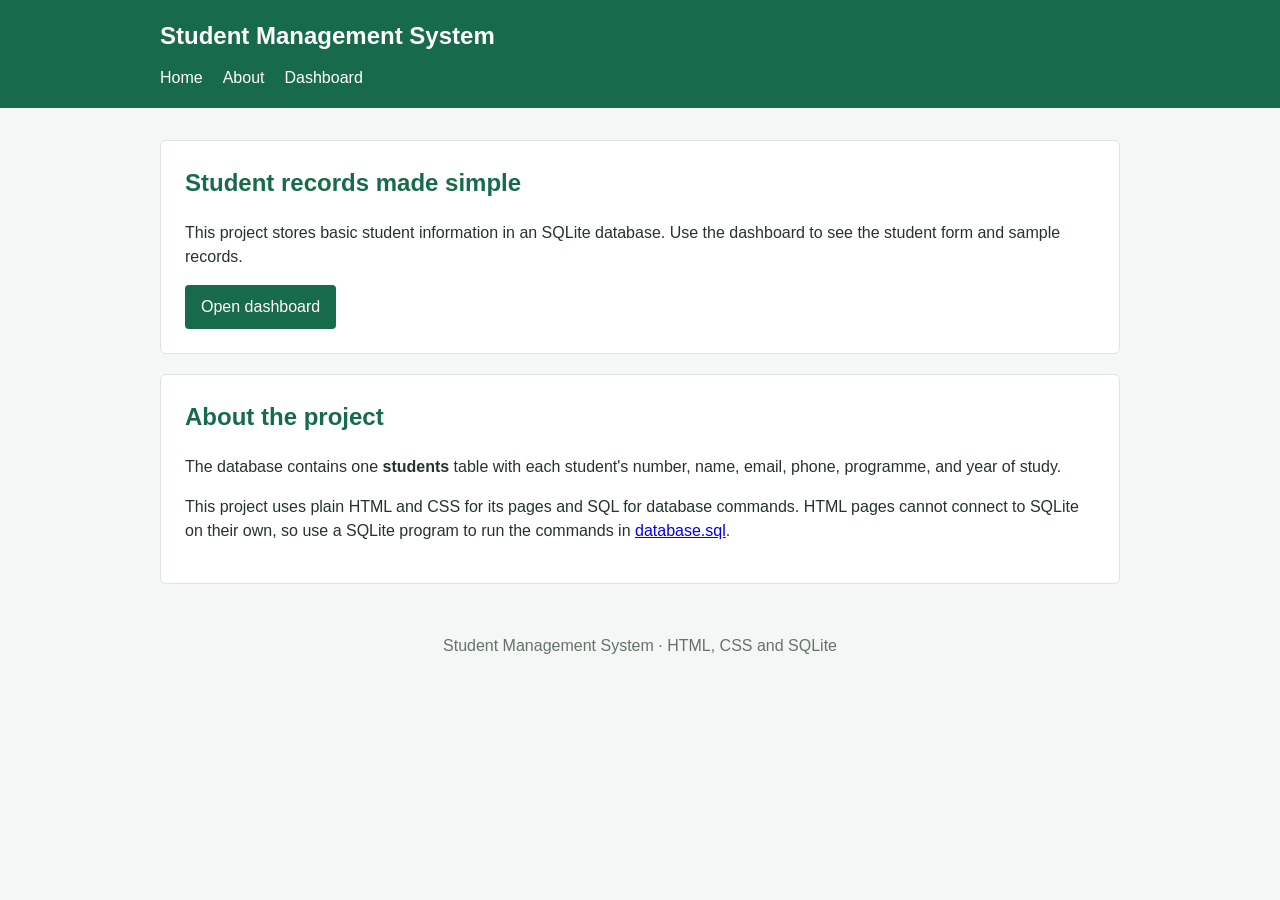
==== student management system project/index.html @ 6e7cef68 "Add files via upload" ====
<!DOCTYPE html>
<html lang="en">
<head>
    <meta charset="UTF-8">
    <meta name="viewport" content="width=device-width, initial-scale=1">
    <title>Student Management System</title>
    <link rel="stylesheet" href="style.css">
</head>
<body>
    <header>
        <h1>Student Management System</h1>
        <nav aria-label="Main navigation">
            <a href="index.html">Home</a>
            <a href="#about">About</a>
            <a href="dashboard.html">Dashboard</a>
        </nav>
    </header>

    <main>
        <section class="welcome">
            <h2>Student records made simple</h2>
            <p>This project stores basic student information in an SQLite database. Use the dashboard to see the student form and sample records.</p>
            <a class="button" href="dashboard.html">Open dashboard</a>
        </section>

        <section class="panel" id="about">
            <h2>About the project</h2>
            <p>The database contains one <strong>students</strong> table with each student's number, name, email, phone, programme, and year of study.</p>
            <p>This project uses plain HTML and CSS for its pages and SQL for database commands. HTML pages cannot connect to SQLite on their own, so use a SQLite program to run the commands in <a href="database.sql">database.sql</a>.</p>
        </section>
    </main>

    <footer>Student Management System · HTML, CSS and SQLite</footer>
</body>
</html>
---- student management system project/style.css ----
* {
    box-sizing: border-box;
}

body {
    margin: 0;
    background: #f4f7f5;
    color: #26332b;
    font-family: Arial, sans-serif;
    font-size: 16px;
    line-height: 1.5;
}

header {
    padding: 18px 24px;
    background: #176b4a;
    color: #fff;
}

header h1 {
    width: min(960px, 100%);
    margin: 0 auto 12px;
    font-size: 24px;
}

nav {
    display: flex;
    width: min(960px, 100%);
    margin: 0 auto;
    gap: 20px;
}

nav a {
    color: #fff;
    text-decoration: none;
}

nav a:hover {
    text-decoration: underline;
}

main {
    width: min(960px, calc(100% - 32px));
    margin: 32px auto;
}

.welcome,
.panel {
    margin-bottom: 20px;
    padding: 24px;
    border: 1px solid #dce5df;
    border-radius: 6px;
    background: #fff;
}

.welcome h2,
.panel h2 {
    margin-top: 0;
    color: #176b4a;
}

.button,
button {
    display: inline-block;
    padding: 10px 16px;
    border: 0;
    border-radius: 4px;
    background: #176b4a;
    color: #fff;
    font: inherit;
    text-decoration: none;
}

.button:hover {
    background: #10563a;
}

.message {
    padding: 12px;
    border-left: 4px solid #b27b19;
    background: #fff8e9;
}

.form-grid {
    display: grid;
    grid-template-columns: repeat(2, minmax(0, 1fr));
    gap: 14px;
    max-width: 650px;
}

label {
    display: block;
    color: #39483e;
    font-weight: bold;
}

input {
    display: block;
    width: 100%;
    margin-top: 5px;
    padding: 9px;
    border: 1px solid #bdc9c1;
    border-radius: 4px;
    font: inherit;
}

button:disabled {
    background: #7d8981;
    cursor: not-allowed;
}

.table-wrap {
    overflow-x: auto;
}

table {
    width: 100%;
    border-collapse: collapse;
    background: #fff;
}

th,
td {
    padding: 10px;
    border: 1px solid #dce5df;
    text-align: left;
}

th {
    background: #eaf1ec;
}

code {
    color: #14583d;
}

footer {
    padding: 18px;
    color: #66736a;
    text-align: center;
}

@media (max-width: 560px) {
    .form-grid {
        grid-template-columns: 1fr;
    }

    .welcome,
    .panel {
        padding: 18px;
    }
}
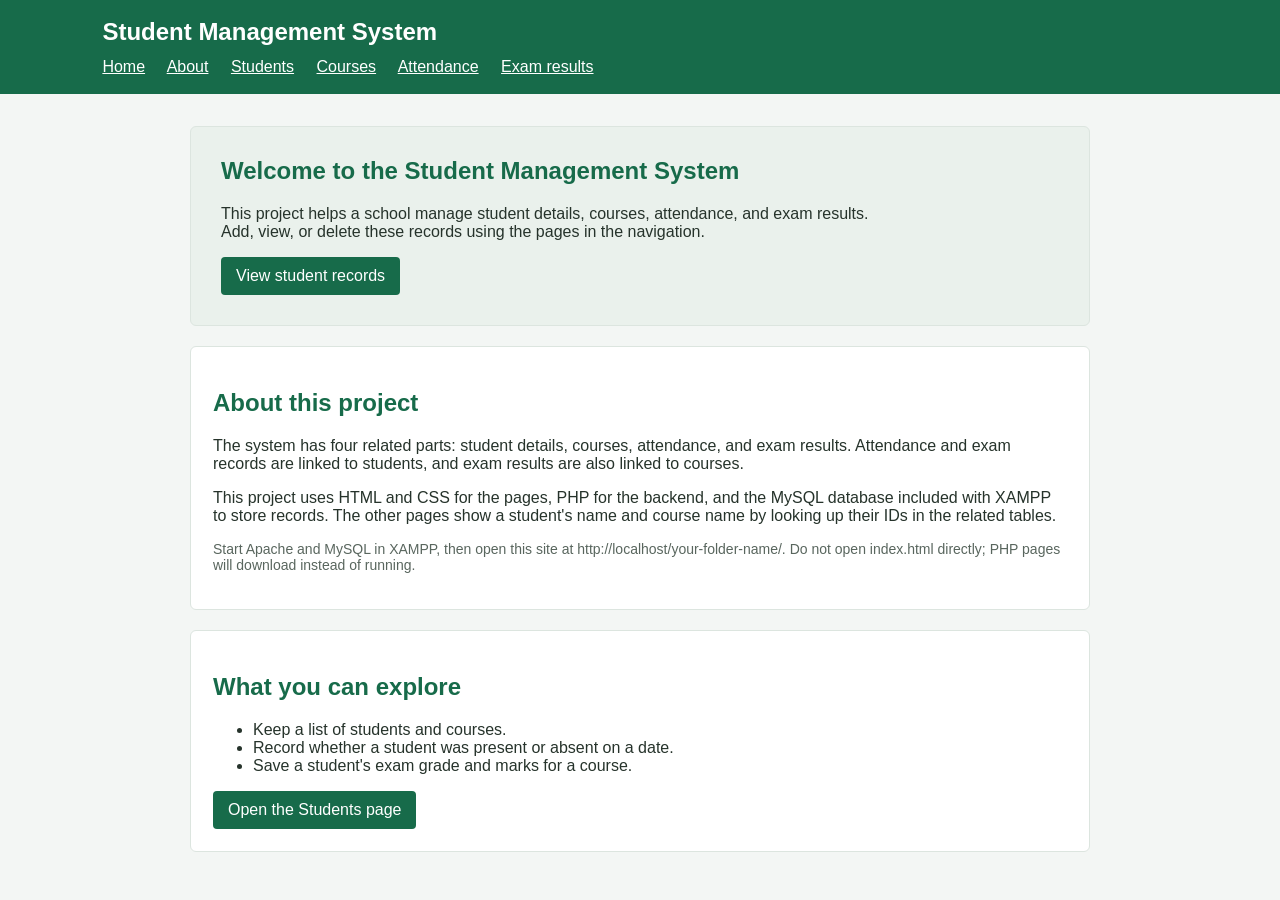
==== commit 76eedd04: "frontend work done" ====
--- a/student management system project/index.html
+++ b/student management system project/index.html
@@ -1,35 +1,47 @@
-<!DOCTYPE html>
-<html lang="en">
-<head>
-    <meta charset="UTF-8">
-    <meta name="viewport" content="width=device-width, initial-scale=1">
-    <title>Student Management System</title>
-    <link rel="stylesheet" href="style.css">
-</head>
-<body>
-    <header>
-        <h1>Student Management System</h1>
-        <nav aria-label="Main navigation">
-            <a href="index.html">Home</a>
-            <a href="#about">About</a>
-            <a href="dashboard.html">Dashboard</a>
-        </nav>
-    </header>
-
-    <main>
-        <section class="welcome">
-            <h2>Student records made simple</h2>
-            <p>This project stores basic student information in an SQLite database. Use the dashboard to see the student form and sample records.</p>
-            <a class="button" href="dashboard.html">Open dashboard</a>
-        </section>
-
-        <section class="panel" id="about">
-            <h2>About the project</h2>
-            <p>The database contains one <strong>students</strong> table with each student's number, name, email, phone, programme, and year of study.</p>
-            <p>This project uses plain HTML and CSS for its pages and SQL for database commands. HTML pages cannot connect to SQLite on their own, so use a SQLite program to run the commands in <a href="database.sql">database.sql</a>.</p>
-        </section>
-    </main>
-
-    <footer>Student Management System · HTML, CSS and SQLite</footer>
-</body>
-</html>
+<!DOCTYPE html>
+<html lang="en">
+<head>
+    <meta charset="UTF-8">
+    <meta name="viewport" content="width=device-width, initial-scale=1">
+    <title>Student Management System</title>
+    <link rel="stylesheet" href="style.css">
+</head>
+<body>
+    <header>
+        <h1>Student Management System</h1>
+        <nav>
+            <a href="index.html">Home</a>
+            <a href="#about">About</a>
+            <a href="server/index.php">Students</a>
+            <a href="server/courses.php">Courses</a>
+            <a href="server/attendance.php">Attendance</a>
+            <a href="server/results.php">Exam results</a>
+        </nav>
+    </header>
+
+    <main>
+        <section class="welcome">
+            <h2>Welcome to the Student Management System</h2>
+            <p>This project helps a school manage student details, courses, attendance, and exam results. Add, view, or delete these records using the pages in the navigation.</p>
+            <a class="button" href="server/index.php">View student records</a>
+        </section>
+
+        <section id="about">
+            <h2>About this project</h2>
+            <p>The system has four related parts: student details, courses, attendance, and exam results. Attendance and exam records are linked to students, and exam results are also linked to courses.</p>
+            <p>This project uses HTML and CSS for the pages, PHP for the backend, and the MySQL database included with XAMPP to store records. The other pages show a student's name and course name by looking up their IDs in the related tables.</p>
+            <p class="note">Start Apache and MySQL in XAMPP, then open this site at http://localhost/your-folder-name/. Do not open index.html directly; PHP pages will download instead of running.</p>
+        </section>
+
+        <section>
+            <h2>What you can explore</h2>
+            <ul>
+                <li>Keep a list of students and courses.</li>
+                <li>Record whether a student was present or absent on a date.</li>
+                <li>Save a student's exam grade and marks for a course.</li>
+            </ul>
+            <a class="button" href="server/index.php">Open the Students page</a>
+        </section>
+    </main>
+</body>
+</html>
--- a/student management system project/style.css
+++ b/student management system project/style.css
@@ -1,152 +1,134 @@
-* {
-    box-sizing: border-box;
-}
-
-body {
-    margin: 0;
-    background: #f4f7f5;
-    color: #26332b;
-    font-family: Arial, sans-serif;
-    font-size: 16px;
-    line-height: 1.5;
-}
-
-header {
-    padding: 18px 24px;
-    background: #176b4a;
-    color: #fff;
-}
-
-header h1 {
-    width: min(960px, 100%);
-    margin: 0 auto 12px;
-    font-size: 24px;
-}
-
-nav {
-    display: flex;
-    width: min(960px, 100%);
-    margin: 0 auto;
-    gap: 20px;
-}
-
-nav a {
-    color: #fff;
-    text-decoration: none;
-}
-
-nav a:hover {
-    text-decoration: underline;
-}
-
-main {
-    width: min(960px, calc(100% - 32px));
-    margin: 32px auto;
-}
-
-.welcome,
-.panel {
-    margin-bottom: 20px;
-    padding: 24px;
-    border: 1px solid #dce5df;
-    border-radius: 6px;
-    background: #fff;
-}
-
-.welcome h2,
-.panel h2 {
-    margin-top: 0;
-    color: #176b4a;
-}
-
-.button,
-button {
-    display: inline-block;
-    padding: 10px 16px;
-    border: 0;
-    border-radius: 4px;
-    background: #176b4a;
-    color: #fff;
-    font: inherit;
-    text-decoration: none;
-}
-
-.button:hover {
-    background: #10563a;
-}
-
-.message {
-    padding: 12px;
-    border-left: 4px solid #b27b19;
-    background: #fff8e9;
-}
-
-.form-grid {
-    display: grid;
-    grid-template-columns: repeat(2, minmax(0, 1fr));
-    gap: 14px;
-    max-width: 650px;
-}
-
-label {
-    display: block;
-    color: #39483e;
-    font-weight: bold;
-}
-
-input {
-    display: block;
-    width: 100%;
-    margin-top: 5px;
-    padding: 9px;
-    border: 1px solid #bdc9c1;
-    border-radius: 4px;
-    font: inherit;
-}
-
-button:disabled {
-    background: #7d8981;
-    cursor: not-allowed;
-}
-
-.table-wrap {
-    overflow-x: auto;
-}
-
-table {
-    width: 100%;
-    border-collapse: collapse;
-    background: #fff;
-}
-
-th,
-td {
-    padding: 10px;
-    border: 1px solid #dce5df;
-    text-align: left;
-}
-
-th {
-    background: #eaf1ec;
-}
-
-code {
-    color: #14583d;
-}
-
-footer {
-    padding: 18px;
-    color: #66736a;
-    text-align: center;
-}
-
-@media (max-width: 560px) {
-    .form-grid {
-        grid-template-columns: 1fr;
-    }
-
-    .welcome,
-    .panel {
-        padding: 18px;
-    }
-}
+body {
+    margin: 0;
+    background: #f3f6f4;
+    color: #26332b;
+    font: 16px Arial, sans-serif;
+}
+
+header {
+    padding: 18px 8%;
+    background: #176b4a;
+    color: white;
+}
+
+h1 {
+    margin: 0 0 12px;
+    font-size: 24px;
+}
+
+nav a {
+    margin-right: 18px;
+    color: white;
+}
+
+main {
+    max-width: 900px;
+    margin: 32px auto;
+    padding: 0 20px;
+}
+
+section {
+    margin: 20px 0;
+    padding: 22px;
+    border: 1px solid #dce5df;
+    border-radius: 6px;
+    background: white;
+}
+
+.welcome {
+    padding: 30px;
+    background: #eaf1ec;
+}
+
+.welcome h2 {
+    margin-top: 0;
+}
+
+.welcome p {
+    max-width: 650px;
+}
+
+section h2 {
+    color: #176b4a;
+}
+
+label {
+    display: block;
+    margin: 12px 0;
+}
+
+input,
+select {
+    display: block;
+    width: 100%;
+    max-width: 420px;
+    margin-top: 5px;
+    padding: 9px;
+    border: 1px solid #bdc9c1;
+    border-radius: 4px;
+    font: inherit;
+}
+
+.button,
+button {
+    display: inline-block;
+    padding: 10px 15px;
+    border: 0;
+    border-radius: 4px;
+    background: #176b4a;
+    color: white;
+    font: inherit;
+    text-decoration: none;
+    cursor: pointer;
+}
+
+table {
+    width: 100%;
+    border-collapse: collapse;
+    background: white;
+}
+
+th,
+td {
+    padding: 10px;
+    border: 1px solid #dce5df;
+    text-align: left;
+}
+
+th {
+    background: #eaf1ec;
+}
+
+.note {
+    color: #59665e;
+    font-size: 14px;
+}
+
+.message {
+    padding: 10px;
+    border-left: 4px solid #176b4a;
+    background: #eaf1ec;
+}
+
+.table-wrap {
+    overflow-x: auto;
+}
+
+table {
+    min-width: 650px;
+}
+
+td form {
+    margin: 0;
+}
+
+@media (max-width: 600px) {
+    table {
+        font-size: 13px;
+    }
+
+    th,
+    td {
+        padding: 7px;
+    }
+}
